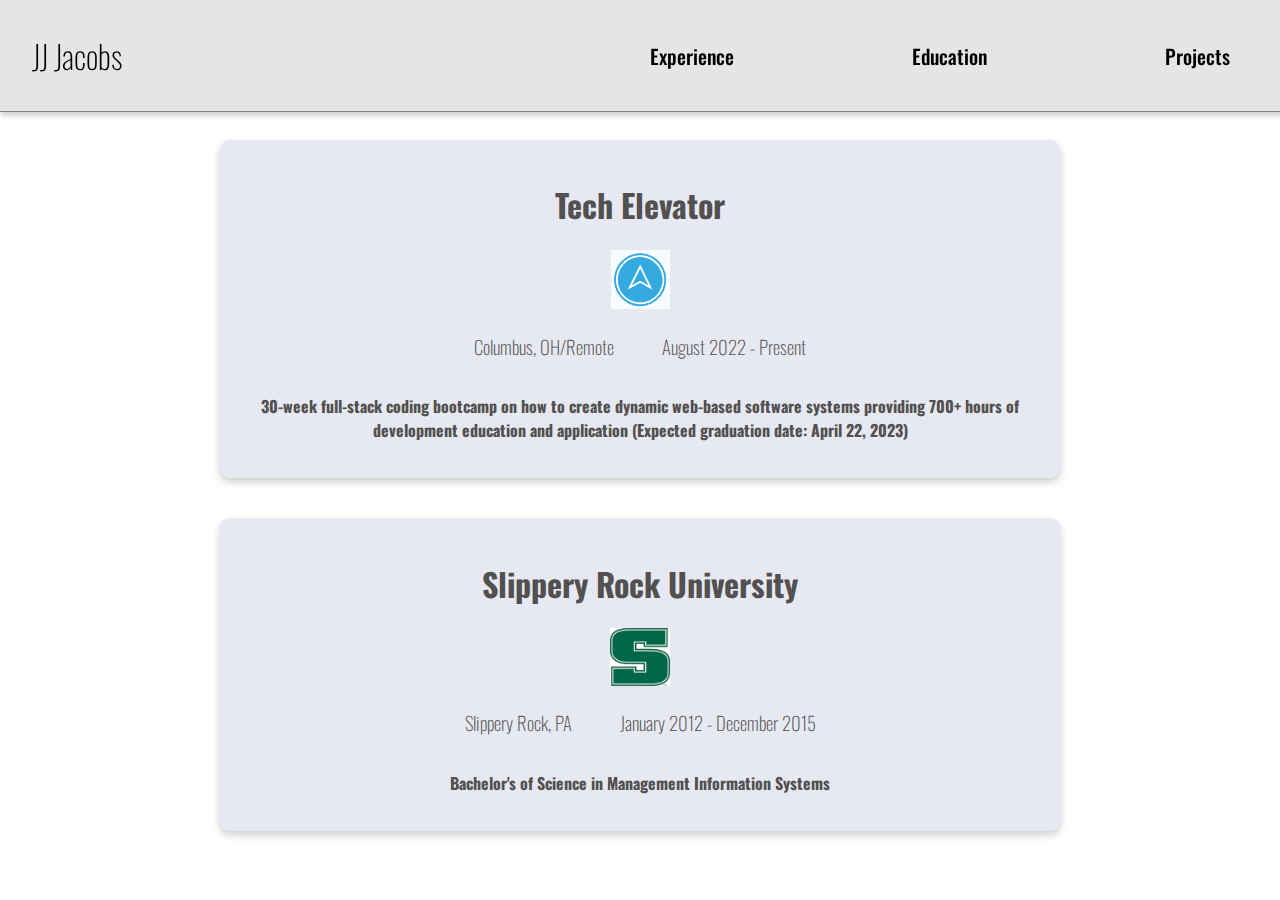
==== pages/education.html @ 334f1a48 "Add files via upload" ====
<!DOCTYPE html>
<html lang="en">
<head>
    <meta charset="UTF-8">
    <meta http-equiv="X-UA-Compatible" content="IE=edge">
    <meta name="viewport" content="width=device-width, initial-scale=1.0">
    <link rel="stylesheet" href="../styles.css">
    <title>JJ Jacobs</title>
</head>
<body>
    <header>
        <h1 class="name">JJ Jacobs</h1>
        <nav>
            <ul class ="menu-bar">
                    <li><a href="../index.html">Experience</a></li>
                    <li><a href="education.html">Education</a></li>
                    <li><a href="projects.html">Projects</a></li>
            </ul>
        </nav>
    </header>
    <main>
        <div class = "card-container">
            <div class = "job-container">
                <h1 class="job-title">Tech Elevator</h1>
                <img class="logo" src="../imgs/techelevator.png">
                <div class="location-time-container">
                    <h3 class="location">Columbus, OH/Remote</h3>
                    <h3 class="timeframe">August 2022 - Present</h3>
                </div>
                <p class="job-overview">30-week full-stack coding bootcamp on how to create dynamic web-based software systems providing 700+ hours of development education and application (Expected graduation date: April 22, 2023)</p>
            </div>
            <div class="job-container">
                <h1 class="job-title">Slippery Rock University</h1>
                <img class="logo" src="../imgs/sru.png">
                <div class="location-time-container">
                    <h3 class="location">Slippery Rock, PA</h3>
                    <h3 class="timeframe">January 2012 - December 2015</h3>
                </div>
                <p class="job-overview">Bachelor's of Science in Management Information Systems</p>
            </div>
        </div>
    </main>
</body>
</html>
---- styles.css ----
@import url('https://fonts.googleapis.com/css?family=Roboto');
@import url('https://fonts.googleapis.com/css?family=Oswald');
body{
    background-color: white;
    font-family: 'Oswald','Roboto', sans-serif;
    font-weight: 500;
    color: rgb(82, 80, 80);
    margin: 0;
    padding: 0;
}
header {
    position: fixed;
    background-color: rgb(219, 223, 231);
    color: white;
    width: 100%;
    display: flex;
    border-bottom: .05em solid grey;
    align-items: center;
    justify-content: space-between;
    box-shadow: 2px 2px .35em .15em rgba(0, 0, 0, 0.2);
    background: hsl(0 0% 0% / 0.75);
}
@supports(backdrop-filter: blur(1rem)){
    header{
        background: hsla(0, 0%, 0%, 0.1);
        backdrop-filter: blur(1rem);
        color: black;
    }
    .menu-bar li a{
        color: black;
    }
}
nav{
    display: flex;
}
.menu-bar {
    list-style: none;
    display: flex;
    gap: 8rem;
    padding: 0;
    margin: 0;
}
.menu-bar li {
    padding-right: 50px;
}
.name{
    margin: 2rem;
}
.menu-bar li a{
    text-decoration: none;
    color: black;
    font-size: 1.25em;
}
.menu-bar li a:hover{
    cursor: pointer;
    font-weight: bold;
}
main{
    padding-top: 120px;
}
.card-container,.project-card-container{
    display: flex;
    flex-direction: column;
    justify-content: center;
    align-items: center;
}
.job-container,.project{
    background-color: rgb(230, 233, 241);
    text-align: center;
    border-radius: 10px;
    box-shadow: 0 4px 8px rgba(0, 0, 0, 0.2);
    margin: 20px;
    max-width: 800px;
    min-width: 800px;
    padding: 20px;
}
.name{
    font-weight: 100;
}
.location-time-container{
    display: flex;
    gap: 3em;
    justify-content: center;
}
.company{
    font-weight: 300;
}
.location, .timeframe{
    font-weight: 100;
}
.company{
    display: inline;
}
.logo{
    max-width: 60px;
}
.job-container > ul{
    text-align: left;
}
.job-container > ul > li{
    font-style: italic;
}
.job-overview{
    font-weight: bold;
}
.project:hover{
    cursor: pointer;
    filter: blur(.15rem);
}
.project-card-link{
    text-decoration: none;
    color:rgb(82, 80, 80);
}
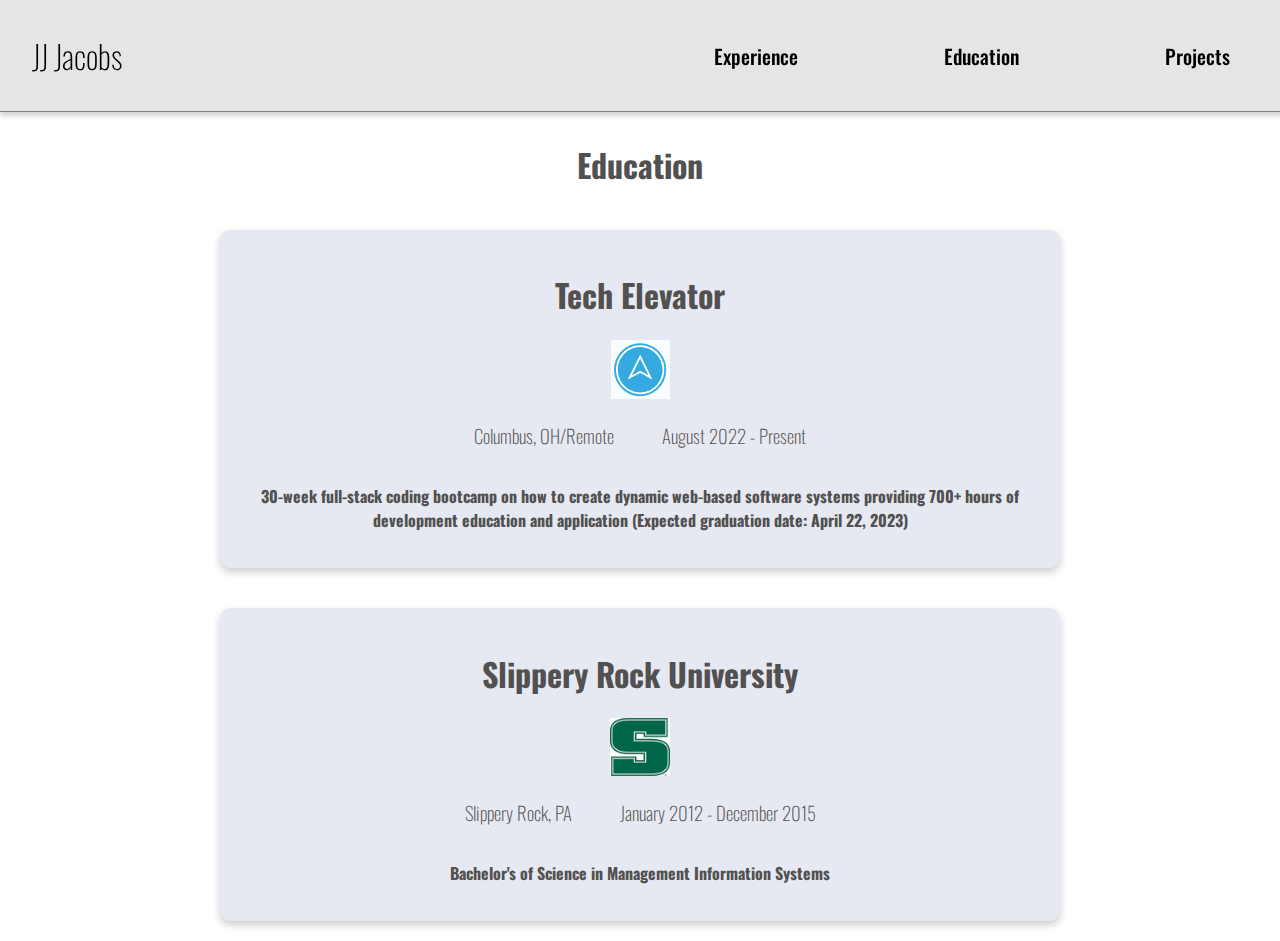
==== commit 530cadcf: "Added mobile styling" ====
--- a/pages/education.html
+++ b/pages/education.html
@@ -1,44 +1,61 @@
 <!DOCTYPE html>
 <html lang="en">
-<head>
-    <meta charset="UTF-8">
-    <meta http-equiv="X-UA-Compatible" content="IE=edge">
-    <meta name="viewport" content="width=device-width, initial-scale=1.0">
-    <link rel="stylesheet" href="../styles.css">
+  <head>
+    <meta charset="UTF-8" />
+    <meta http-equiv="X-UA-Compatible" content="IE=edge" />
+    <meta name="viewport" content="width=device-width, initial-scale=1.0" />
+    <link rel="stylesheet" href="../styles.css" />
     <title>JJ Jacobs</title>
-</head>
-<body>
-    <header>
+    <script src="../nav.js" defer></script>
+  </head>
+  <body>
+    <button
+      class="mobile-nav-toggle"
+      aria-controls="primary-navigation"
+      aria-expanded="false"
+    >
+      <span class="sr-only">Menu</span>
+    </button>
+    <header data-visible="false">
+      <nav>
         <h1 class="name">JJ Jacobs</h1>
-        <nav>
-            <ul class ="menu-bar">
-                    <li><a href="../index.html">Experience</a></li>
-                    <li><a href="education.html">Education</a></li>
-                    <li><a href="projects.html">Projects</a></li>
-            </ul>
-        </nav>
+        <ul class="primary-navigation"  id="primary-navigation">
+          <li><a href="../index.html">Experience</a></li>
+          <li><a href="education.html">Education</a></li>
+          <li><a href="projects.html">Projects</a></li>
+        </ul>
+      </nav>
     </header>
     <main>
-        <div class = "card-container">
-            <div class = "job-container">
-                <h1 class="job-title">Tech Elevator</h1>
-                <img class="logo" src="../imgs/techelevator.png">
-                <div class="location-time-container">
-                    <h3 class="location">Columbus, OH/Remote</h3>
-                    <h3 class="timeframe">August 2022 - Present</h3>
-                </div>
-                <p class="job-overview">30-week full-stack coding bootcamp on how to create dynamic web-based software systems providing 700+ hours of development education and application (Expected graduation date: April 22, 2023)</p>
-            </div>
-            <div class="job-container">
-                <h1 class="job-title">Slippery Rock University</h1>
-                <img class="logo" src="../imgs/sru.png">
-                <div class="location-time-container">
-                    <h3 class="location">Slippery Rock, PA</h3>
-                    <h3 class="timeframe">January 2012 - December 2015</h3>
-                </div>
-                <p class="job-overview">Bachelor's of Science in Management Information Systems</p>
-            </div>
+      <div class="page-title-div">
+        <h1 class="page-title">Education</h1>
+      </div>
+      <div class="card-container">
+        <div class="job-container">
+          <h1 class="job-title">Tech Elevator</h1>
+          <img class="logo" src="../imgs/techelevator.png" />
+          <div class="location-time-container">
+            <h3 class="location">Columbus, OH/Remote</h3>
+            <h3 class="timeframe">August 2022 - Present</h3>
+          </div>
+          <p class="job-overview">
+            30-week full-stack coding bootcamp on how to create dynamic
+            web-based software systems providing 700+ hours of development
+            education and application (Expected graduation date: April 22, 2023)
+          </p>
         </div>
+        <div class="job-container">
+          <h1 class="job-title">Slippery Rock University</h1>
+          <img class="logo" src="../imgs/sru.png" />
+          <div class="location-time-container">
+            <h3 class="location">Slippery Rock, PA</h3>
+            <h3 class="timeframe">January 2012 - December 2015</h3>
+          </div>
+          <p class="job-overview">
+            Bachelor's of Science in Management Information Systems
+          </p>
+        </div>
+      </div>
     </main>
-</body>
-</html>+  </body>
+</html>
--- a/styles.css
+++ b/styles.css
@@ -1,113 +1,213 @@
-@import url('https://fonts.googleapis.com/css?family=Roboto');
-@import url('https://fonts.googleapis.com/css?family=Oswald');
-body{
-    background-color: white;
-    font-family: 'Oswald','Roboto', sans-serif;
-    font-weight: 500;
-    color: rgb(82, 80, 80);
+@import url("https://fonts.googleapis.com/css?family=Roboto");
+@import url("https://fonts.googleapis.com/css?family=Oswald");
+body {
+  background-color: white;
+  font-family: "Oswald", "Roboto", sans-serif;
+  font-weight: 500;
+  color: rgb(82, 80, 80);
+  margin: 0;
+  padding: 0;
+  overflow-x: hidden;
+}
+header {
+  position: fixed;
+  background-color: rgb(219, 223, 231);
+  color: white;
+  width: 100%;
+  display: flex;
+  border-bottom: 0.05em solid grey;
+  align-items: center;
+  justify-content: space-between;
+  box-shadow: 2px 2px 0.35em 0.15em rgba(0, 0, 0, 0.2);
+  background: hsl(0 0% 0% / 0.75);
+  z-index: 1000;
+}
+@supports (backdrop-filter: blur(1rem)) {
+  header {
+    background: hsla(0, 0%, 0%, 0.1);
+    backdrop-filter: blur(1rem);
+    color: black;
+  }
+  .menu-bar li a {
+    color: black;
+  }
+}
+nav {
+  display: flex;
+  width: 100%;
+  justify-content: space-between;
+  align-items: center;
+
+}
+.primary-navigation {
+  list-style: none;
+  display: flex;
+  gap: 6rem;
+  padding: 0;
+  margin: 0;
+}
+.primary-navigation li {
+  padding-right: 50px;
+}
+.name {
+  margin: 2rem;
+}
+.primary-navigation li a {
+  text-decoration: none;
+  color: black;
+  font-size: 1.25em;
+}
+.primary-navigation li a:hover {
+  cursor: pointer;
+  font-weight: bold;
+}
+main {
+  padding-top: 120px;
+  display: flex;
+  flex-direction: column;
+  justify-content: center;
+}
+.page-title{
+    text-align: center;
+}
+.mobile-nav-toggle{
+  display: none;
+}
+.card-container,
+.project-card-container {
+  display: flex;
+  flex-direction: column;
+  justify-content: center;
+  align-items: center;
+}
+.job-container,
+.project {
+  background-color: rgb(230, 233, 241);
+  text-align: center;
+  border-radius: 10px;
+  box-shadow: 0 4px 8px rgba(0, 0, 0, 0.2);
+  margin: 20px;
+  max-width: 800px;
+  min-width: 800px;
+  padding: 20px;
+}
+.name {
+  font-weight: 100;
+}
+.location-time-container {
+  display: flex;
+  gap: 3em;
+  justify-content: center;
+}
+.company {
+  font-weight: 300;
+}
+.location,
+.timeframe {
+  font-weight: 100;
+}
+.company {
+  display: inline;
+}
+.logo {
+  max-width: 60px;
+}
+.job-container > ul {
+  text-align: left;
+}
+.job-container > ul > li {
+  font-style: italic;
+}
+.job-overview {
+  font-weight: bold;
+}
+.project:hover {
+  cursor: pointer;
+  filter: blur(0.15rem);
+}
+.project-card-link {
+  text-decoration: none;
+  color: rgb(82, 80, 80);
+}
+.sr-only{
+    display: none;
+}
+@media only screen and (max-width: 800px) {
+  .job-container,
+  .project {
+    min-width: 400px;
+  }
+}
+@media only screen and (max-width: 35rem) {
+  header{
+    position: fixed;
+    flex-direction: column;
+    justify-items: flex-start;
+    align-items: flex-start;
+    inset: 0 0 0 40%;
+    z-index: 1000;
+    transform: translateX(100%);
+    transition: transform 350ms ease-out;
+  }
+  header[data-visible="true"]{
+    transform: translateX(0%);
+  }
+  .name{
+    margin: 0 20px;
+    margin-bottom: 50px;
+    margin-top: 20px;
+    font-size: 30px;
+  }
+  nav{
+    flex-direction: column;
+    justify-content: flex-start;
+    align-items: flex-start;
+  }
+  .primary-navigation{
+    display: flex;
+    flex-direction: column;
+    gap: 1rem;
+    top: 0;
+    margin: 0 20px;
+  }
+  .primary-navigation li {
+    padding-right: 0;
+  }
+  .mobile-nav-toggle{
+    display: block;
+    position: fixed;
+    z-index: 9999;
+    background: url(imgs/hamburger.svg);
+    background-repeat: no-repeat;
+    width: 2rem;
+    border: 0;
+    margin-top: 10px;
+    aspect-ratio: 1;
+    right: 2em;
+  }
+  .job-container,
+  .project {
+    margin-left: 5vw;
+    margin-right: 5vw;
+    min-width: 200px;
+  }
+  main{
     margin: 0;
     padding: 0;
-}
-header {
+  }
+  .card-container, .project-card-container{
+    padding-top: 100px;
+  }
+  .page-title-div{
     position: fixed;
-    background-color: rgb(219, 223, 231);
-    color: white;
+    top: 0;
+    border-bottom: 1px solid grey;
     width: 100%;
-    display: flex;
-    border-bottom: .05em solid grey;
-    align-items: center;
-    justify-content: space-between;
-    box-shadow: 2px 2px .35em .15em rgba(0, 0, 0, 0.2);
-    background: hsl(0 0% 0% / 0.75);
-}
-@supports(backdrop-filter: blur(1rem)){
-    header{
-        background: hsla(0, 0%, 0%, 0.1);
-        backdrop-filter: blur(1rem);
-        color: black;
-    }
-    .menu-bar li a{
-        color: black;
-    }
-}
-nav{
-    display: flex;
-}
-.menu-bar {
-    list-style: none;
-    display: flex;
-    gap: 8rem;
-    padding: 0;
-    margin: 0;
-}
-.menu-bar li {
-    padding-right: 50px;
-}
-.name{
-    margin: 2rem;
-}
-.menu-bar li a{
-    text-decoration: none;
-    color: black;
-    font-size: 1.25em;
-}
-.menu-bar li a:hover{
+    background: hsl(0 0% 0% / 0.05);
+    backdrop-filter: blur(1rem);
+  }
+  .project:hover {
     cursor: pointer;
-    font-weight: bold;
-}
-main{
-    padding-top: 120px;
-}
-.card-container,.project-card-container{
-    display: flex;
-    flex-direction: column;
-    justify-content: center;
-    align-items: center;
-}
-.job-container,.project{
-    background-color: rgb(230, 233, 241);
-    text-align: center;
-    border-radius: 10px;
-    box-shadow: 0 4px 8px rgba(0, 0, 0, 0.2);
-    margin: 20px;
-    max-width: 800px;
-    min-width: 800px;
-    padding: 20px;
-}
-.name{
-    font-weight: 100;
-}
-.location-time-container{
-    display: flex;
-    gap: 3em;
-    justify-content: center;
-}
-.company{
-    font-weight: 300;
-}
-.location, .timeframe{
-    font-weight: 100;
-}
-.company{
-    display: inline;
-}
-.logo{
-    max-width: 60px;
-}
-.job-container > ul{
-    text-align: left;
-}
-.job-container > ul > li{
-    font-style: italic;
-}
-.job-overview{
-    font-weight: bold;
-}
-.project:hover{
-    cursor: pointer;
-    filter: blur(.15rem);
-}
-.project-card-link{
-    text-decoration: none;
-    color:rgb(82, 80, 80);
-}+    filter: blur(0);
+  }
+}
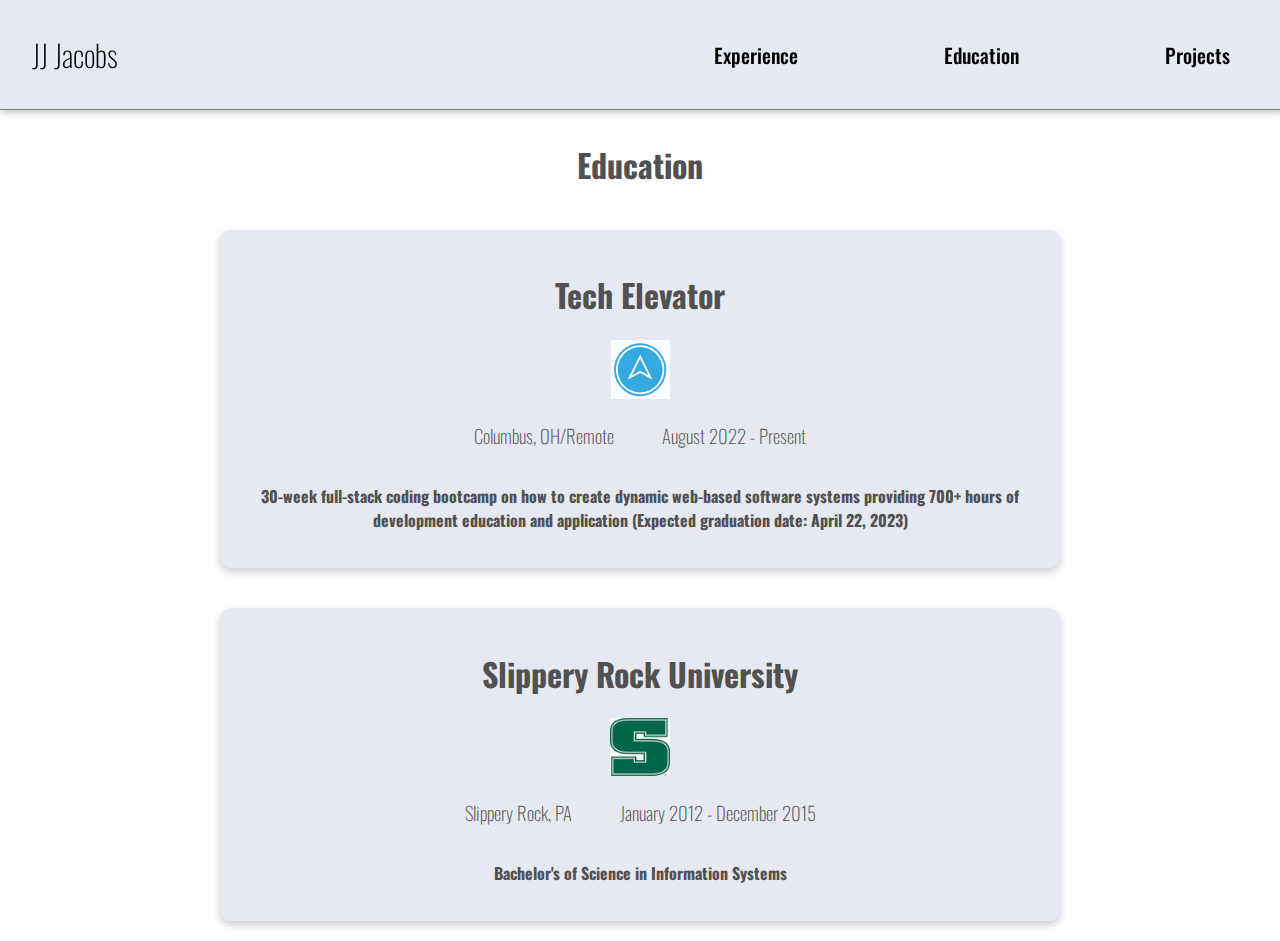
==== commit 49d3405e: "added new homepage" ====
--- a/pages/education.html
+++ b/pages/education.html
@@ -18,9 +18,11 @@
     </button>
     <header data-visible="false">
       <nav>
-        <h1 class="name">JJ Jacobs</h1>
-        <ul class="primary-navigation"  id="primary-navigation">
-          <li><a href="../index.html">Experience</a></li>
+        <a href="../index.html">
+          <h1 class="name">JJ Jacobs</h1>
+        </a>
+        <ul class="primary-navigation" id="primary-navigation">
+          <li><a href="experience.html">Experience</a></li>
           <li><a href="education.html">Education</a></li>
           <li><a href="projects.html">Projects</a></li>
         </ul>
@@ -52,7 +54,7 @@
             <h3 class="timeframe">January 2012 - December 2015</h3>
           </div>
           <p class="job-overview">
-            Bachelor's of Science in Management Information Systems
+            Bachelor's of Science in Information Systems
           </p>
         </div>
       </div>
--- a/styles.css
+++ b/styles.css
@@ -11,7 +11,7 @@
 }
 header {
   position: fixed;
-  background-color: rgb(219, 223, 231);
+  background-color: rgb(230, 233, 241);
   color: white;
   width: 100%;
   display: flex;
@@ -24,7 +24,7 @@
 }
 @supports (backdrop-filter: blur(1rem)) {
   header {
-    background: hsla(0, 0%, 0%, 0.1);
+    background: rgb(230, 233, 241);
     backdrop-filter: blur(1rem);
     color: black;
   }
@@ -51,13 +51,14 @@
 }
 .name {
   margin: 2rem;
-}
-.primary-navigation li a {
+  font-size: 30px;
+}
+.primary-navigation li a, nav a{
   text-decoration: none;
   color: black;
   font-size: 1.25em;
 }
-.primary-navigation li a:hover {
+.primary-navigation li a:hover, nav a:hover {
   cursor: pointer;
   font-weight: bold;
 }
@@ -106,9 +107,6 @@
 .timeframe {
   font-weight: 100;
 }
-.company {
-  display: inline;
-}
 .logo {
   max-width: 60px;
 }
@@ -123,7 +121,6 @@
 }
 .project:hover {
   cursor: pointer;
-  filter: blur(0.15rem);
 }
 .project-card-link {
   text-decoration: none;
@@ -131,6 +128,38 @@
 }
 .sr-only{
     display: none;
+}
+.home-card-container{
+  display: flex;
+  justify-content: center;
+}
+#headshot{
+  width: 35rem;
+  border-radius: 100%;
+}
+#home-card{
+  background-color: rgb(230, 233, 241);
+  display: flex;
+  flex-direction: column;
+  justify-content: center;
+  align-items: center;
+  border-radius: 10px;
+  box-shadow: 0 4px 8px rgba(0, 0, 0, 0.2);
+  margin: 20px;
+  max-width: 800px;
+  min-width: 800px;
+  padding: 20px;
+}
+#home-lists{
+  display: flex;
+  flex-direction: row;
+  gap: 25px;
+}
+#greeting{
+  font-size: 2rem;
+}
+.list-title{
+  font-weight: bold;
 }
 @media only screen and (max-width: 800px) {
   .job-container,
@@ -195,19 +224,35 @@
     margin: 0;
     padding: 0;
   }
-  .card-container, .project-card-container{
+  .card-container, .project-card-container, .home-card-container{
     padding-top: 100px;
+  }
+  .home-card-container{
+    display: flex;
+    justify-content: center;
+    align-items: center;
+  }
+  #home-card{
+    padding-top: 10;
+    margin-left: 0;
+    margin-right: 0;
+    max-width: 80%;
+    min-width: 80%;
+  }
+  #headshot{
+    max-width: 20rem;
   }
   .page-title-div{
     position: fixed;
     top: 0;
     border-bottom: 1px solid grey;
     width: 100%;
-    background: hsl(0 0% 0% / 0.05);
-    backdrop-filter: blur(1rem);
+    background-color: rgb(230, 233, 241);
+  }
+  .page-title{
+    text-align: center;
   }
   .project:hover {
     cursor: pointer;
-    filter: blur(0);
-  }
-}
+  }
+}
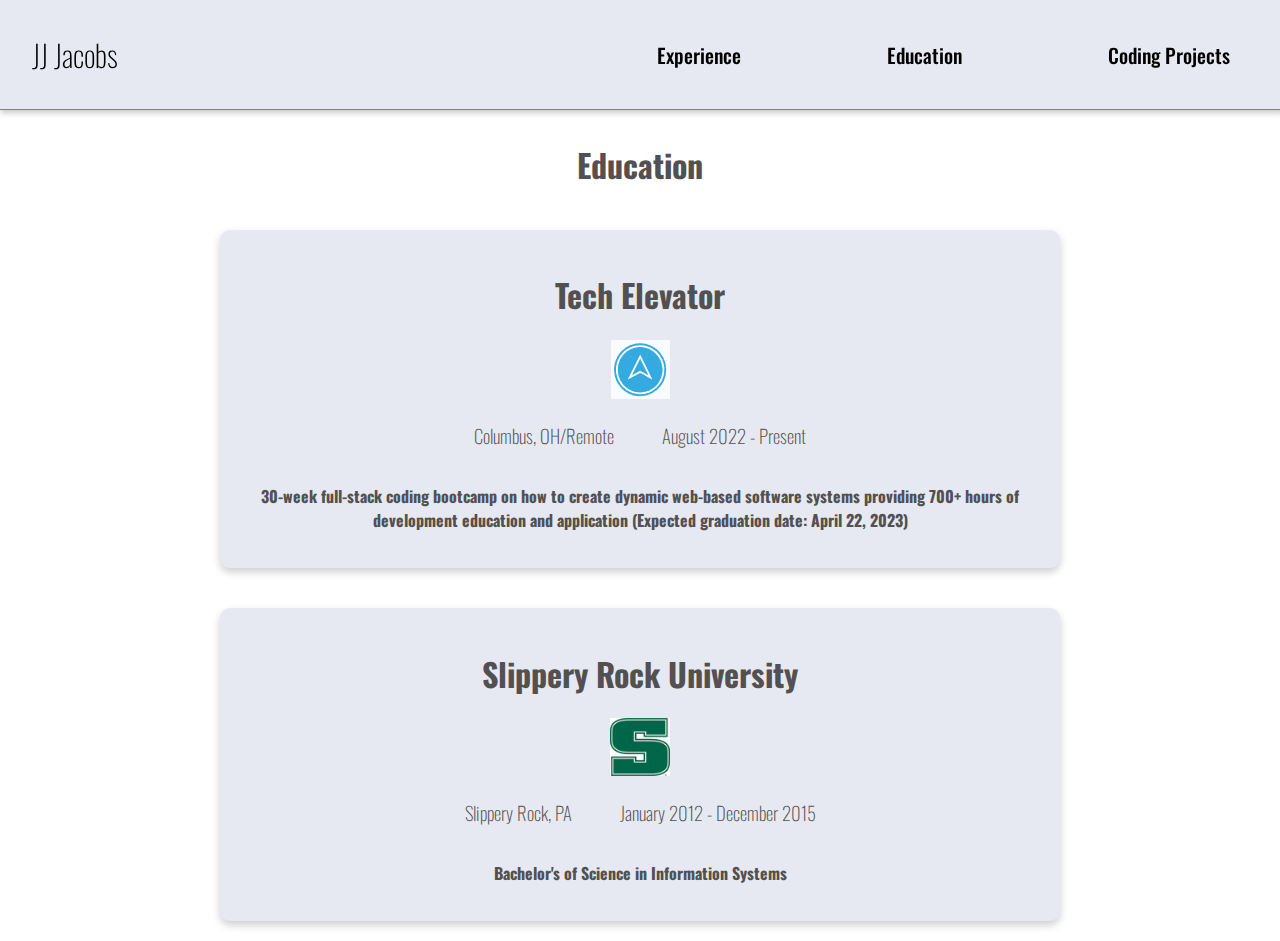
==== commit b3a5f4c6: "edited experience and resume" ====
--- a/pages/education.html
+++ b/pages/education.html
@@ -24,7 +24,7 @@
         <ul class="primary-navigation" id="primary-navigation">
           <li><a href="experience.html">Experience</a></li>
           <li><a href="education.html">Education</a></li>
-          <li><a href="projects.html">Projects</a></li>
+          <li><a href="projects.html">Coding Projects</a></li>
         </ul>
       </nav>
     </header>
--- a/styles.css
+++ b/styles.css
@@ -160,6 +160,19 @@
 }
 .list-title{
   font-weight: bold;
+}
+#home-page-title{
+  display: none;
+}
+#play-btn{
+  width: 20%;
+  height: 3em;
+  z-index: 1000;
+  box-shadow: 0 0 3px grey;
+  font-weight: 700;
+}
+#btn-resume {
+  height: 2rem;
 }
 @media only screen and (max-width: 800px) {
   .job-container,
@@ -255,4 +268,7 @@
   .project:hover {
     cursor: pointer;
   }
-}
+  #home-page-title{
+    display: block;
+  }
+}
